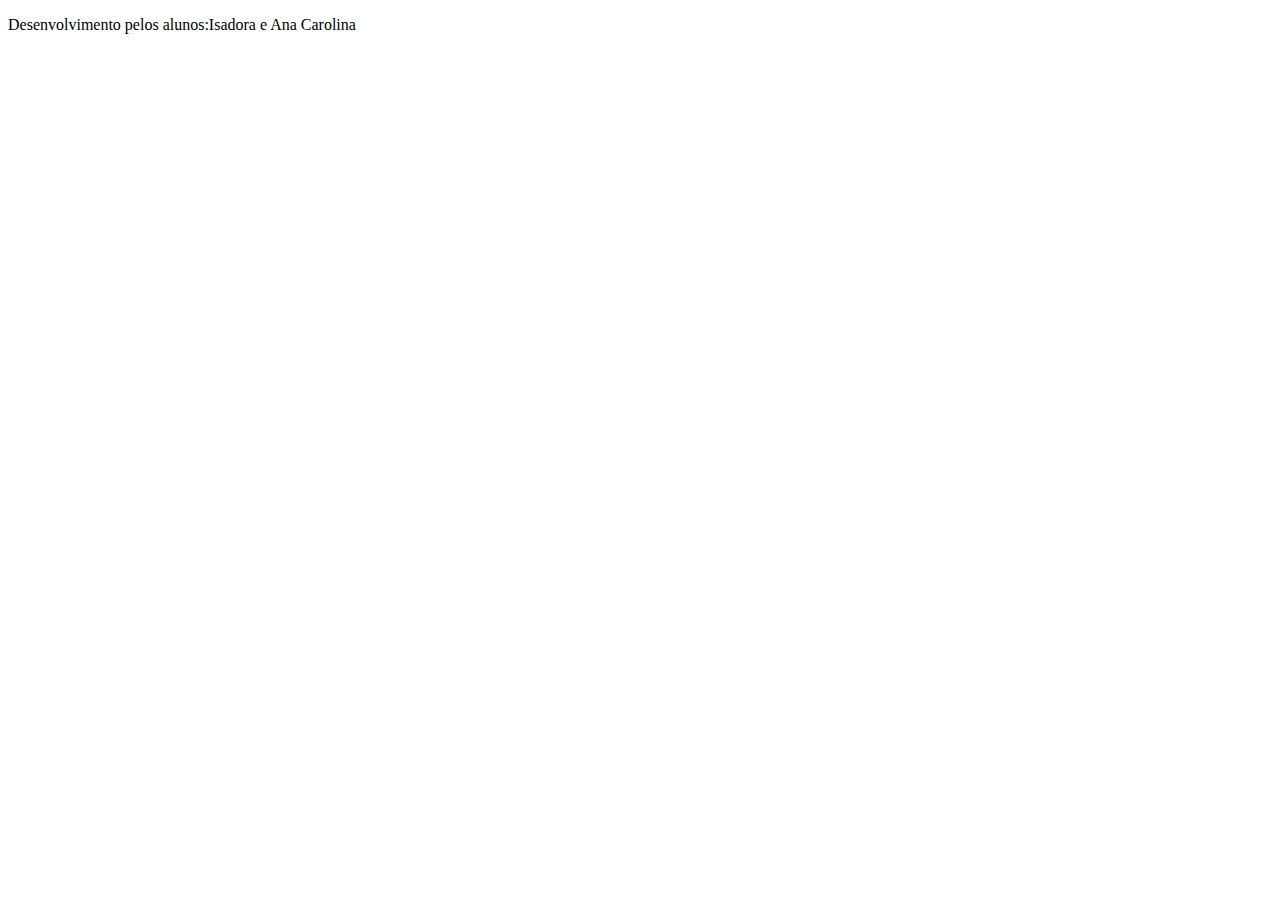
==== index.html @ e423d765 "c" ====
<!DOCTYPE html>
<html lang="en">
<head>
    <meta charset="UTF-8">
    <meta name="viewport" content="width=device-width, initial-scale=1.0">
    <title>Document</title>
    <link rel="stylesheet" href="-style.css">
</head>
<body>
    <section id="container">

    </section>
    <footer>
<p>Desenvolvimento pelos alunos:Isadora e Ana Carolina</p>
    </footer>
</body>
</html>
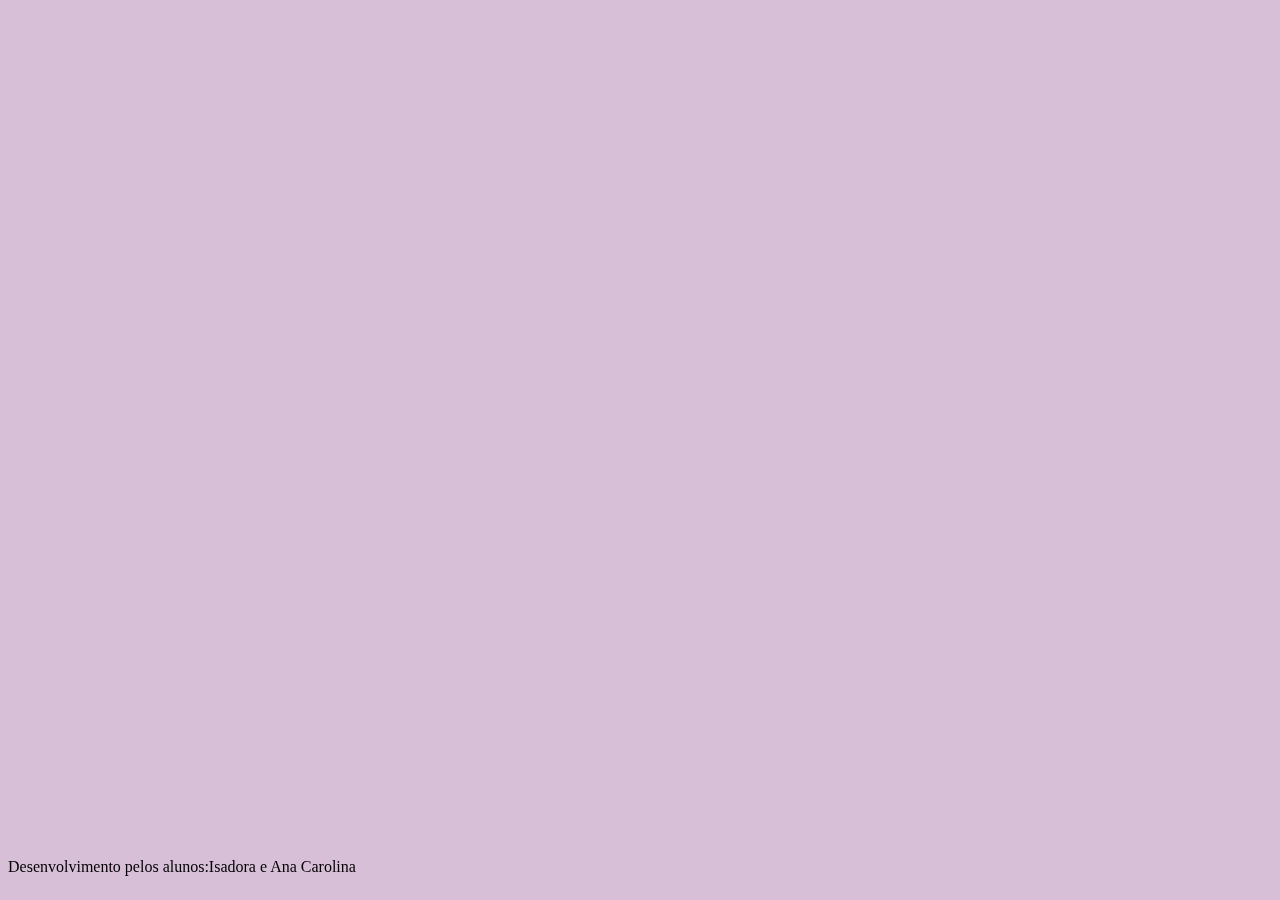
==== commit 1309ca9d: "ç" ====
--- a/index.html
+++ b/index.html
@@ -4,7 +4,7 @@
     <meta charset="UTF-8">
     <meta name="viewport" content="width=device-width, initial-scale=1.0">
     <title>Document</title>
-    <link rel="stylesheet" href="-style.css">
+    <link rel="stylesheet" href="style.css">
 </head>
 <body>
     <section id="container">
--- a/style.css
+++ b/style.css
@@ -0,0 +1,13 @@
+:root{
+    --fundo:#191970;
+    --frente-cartao:#6959CD;
+    --verso-cartao:#7B68EE;
+    --destaque:#483D8B;
+    --preto:#D8BFD8;
+
+}
+body{
+    background-color: var(--preto);
+    position: fixed;
+    bottom: 0;
+}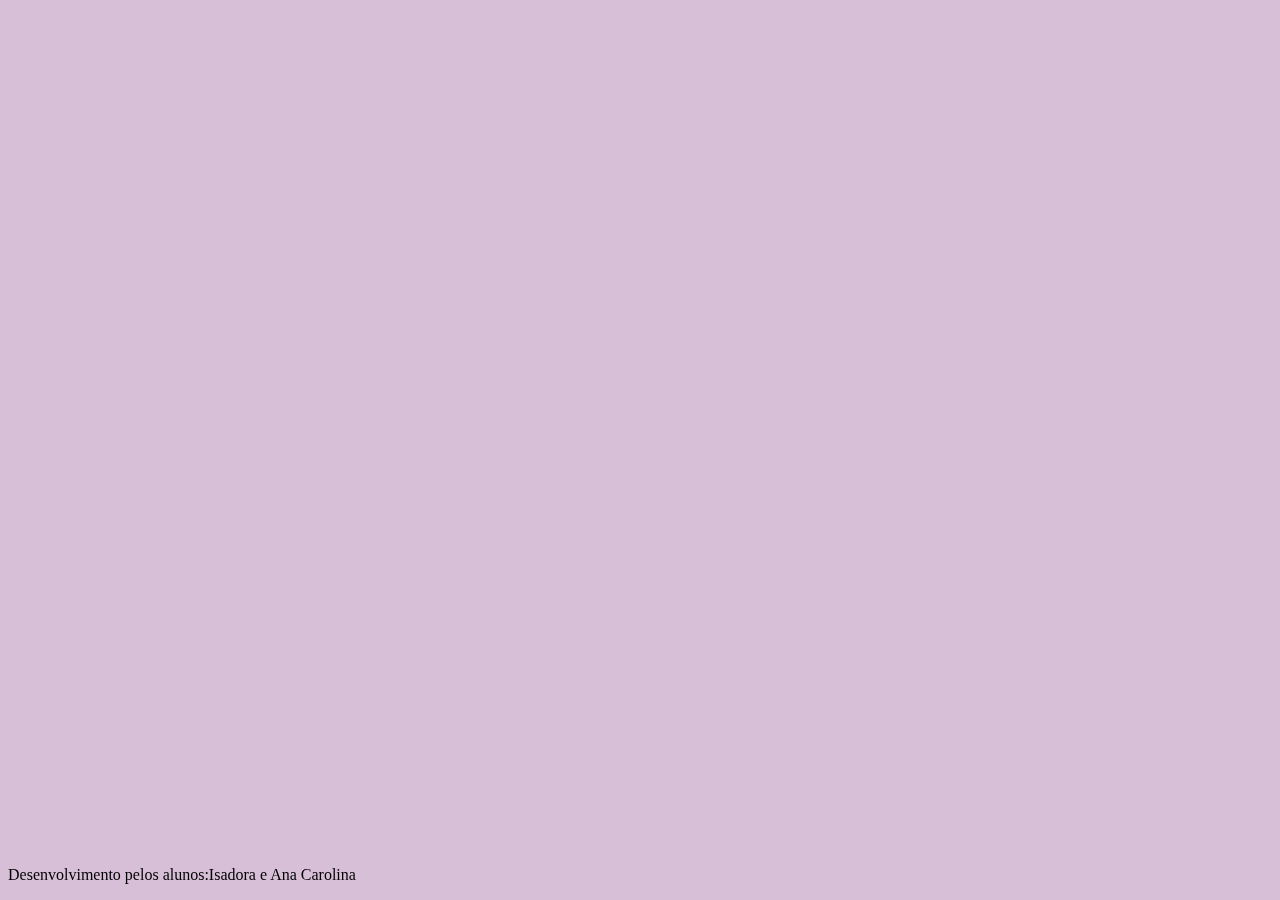
==== commit 618e2875: "v" ====
--- a/index.html
+++ b/index.html
@@ -13,5 +13,6 @@
     <footer>
 <p>Desenvolvimento pelos alunos:Isadora e Ana Carolina</p>
     </footer>
+   <script src="perguntas.js"></script>
 </body>
 </html>--- a/style.css
+++ b/style.css
@@ -8,6 +8,15 @@
 }
 body{
     background-color: var(--preto);
+
+}
+footer{
     position: fixed;
     bottom: 0;
+    color:var(--branco);
+    width: 100%;
+    text-aling:center;
+    
+
+
 }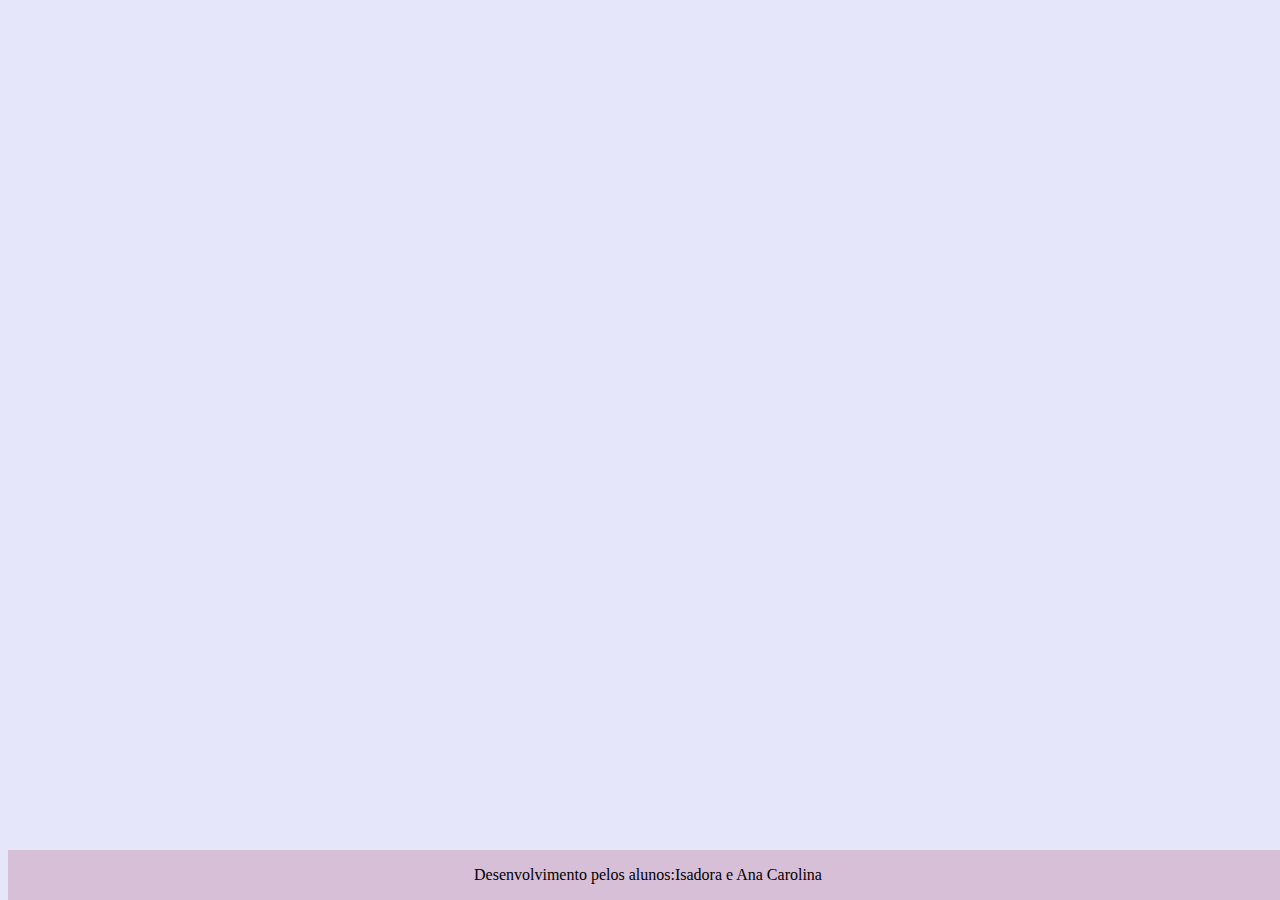
==== commit df74a30f: "m" ====
--- a/index.html
+++ b/index.html
@@ -14,5 +14,7 @@
 <p>Desenvolvimento pelos alunos:Isadora e Ana Carolina</p>
     </footer>
    <script src="perguntas.js"></script>
+   
+
 </body>
 </html>--- a/style.css
+++ b/style.css
@@ -1,5 +1,5 @@
 :root{
-    --fundo:#191970;
+    --fundo:#E6E6FA;
     --frente-cartao:#6959CD;
     --verso-cartao:#7B68EE;
     --destaque:#483D8B;
@@ -7,16 +7,14 @@
 
 }
 body{
-    background-color: var(--preto);
+    background-color: var(--fundo);
 
 }
 footer{
+    background-color: var(--preto);
     position: fixed;
     bottom: 0;
     color:var(--branco);
     width: 100%;
-    text-aling:center;
-    
-
-
+    text-align: center;
 }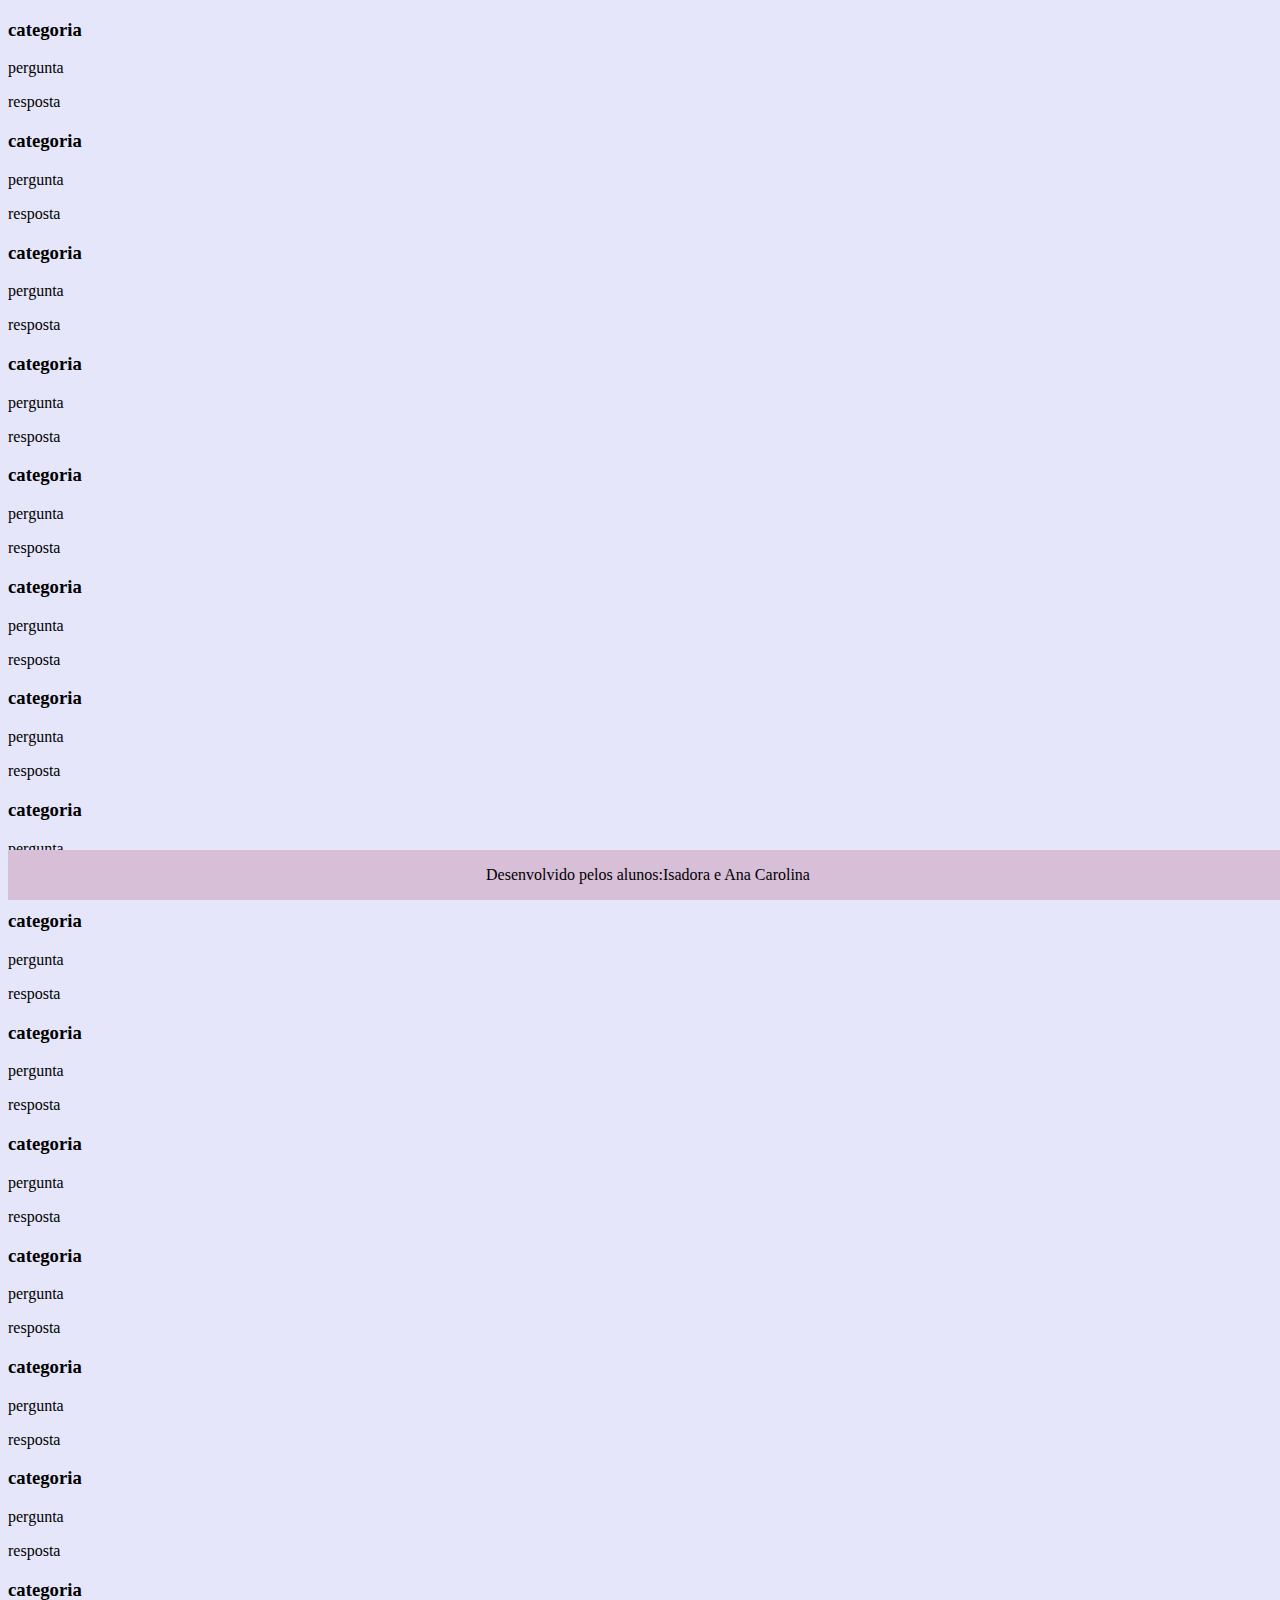
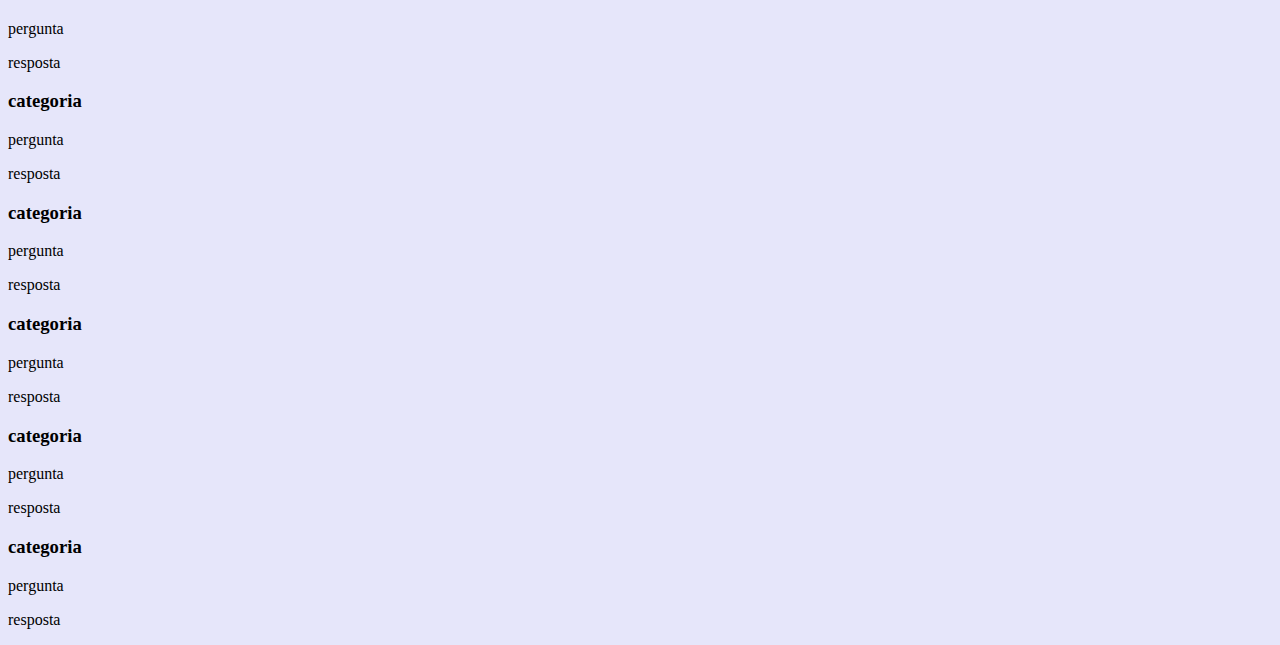
==== commit 87fd41e3: "v" ====
--- a/index.html
+++ b/index.html
@@ -11,10 +11,11 @@
 
     </section>
     <footer>
-<p>Desenvolvimento pelos alunos:Isadora e Ana Carolina</p>
+<p>Desenvolvido pelos alunos:Isadora e Ana Carolina</p>
     </footer>
+    <script src="main.js"></script>
    <script src="perguntas.js"></script>
-   
+
 
 </body>
 </html>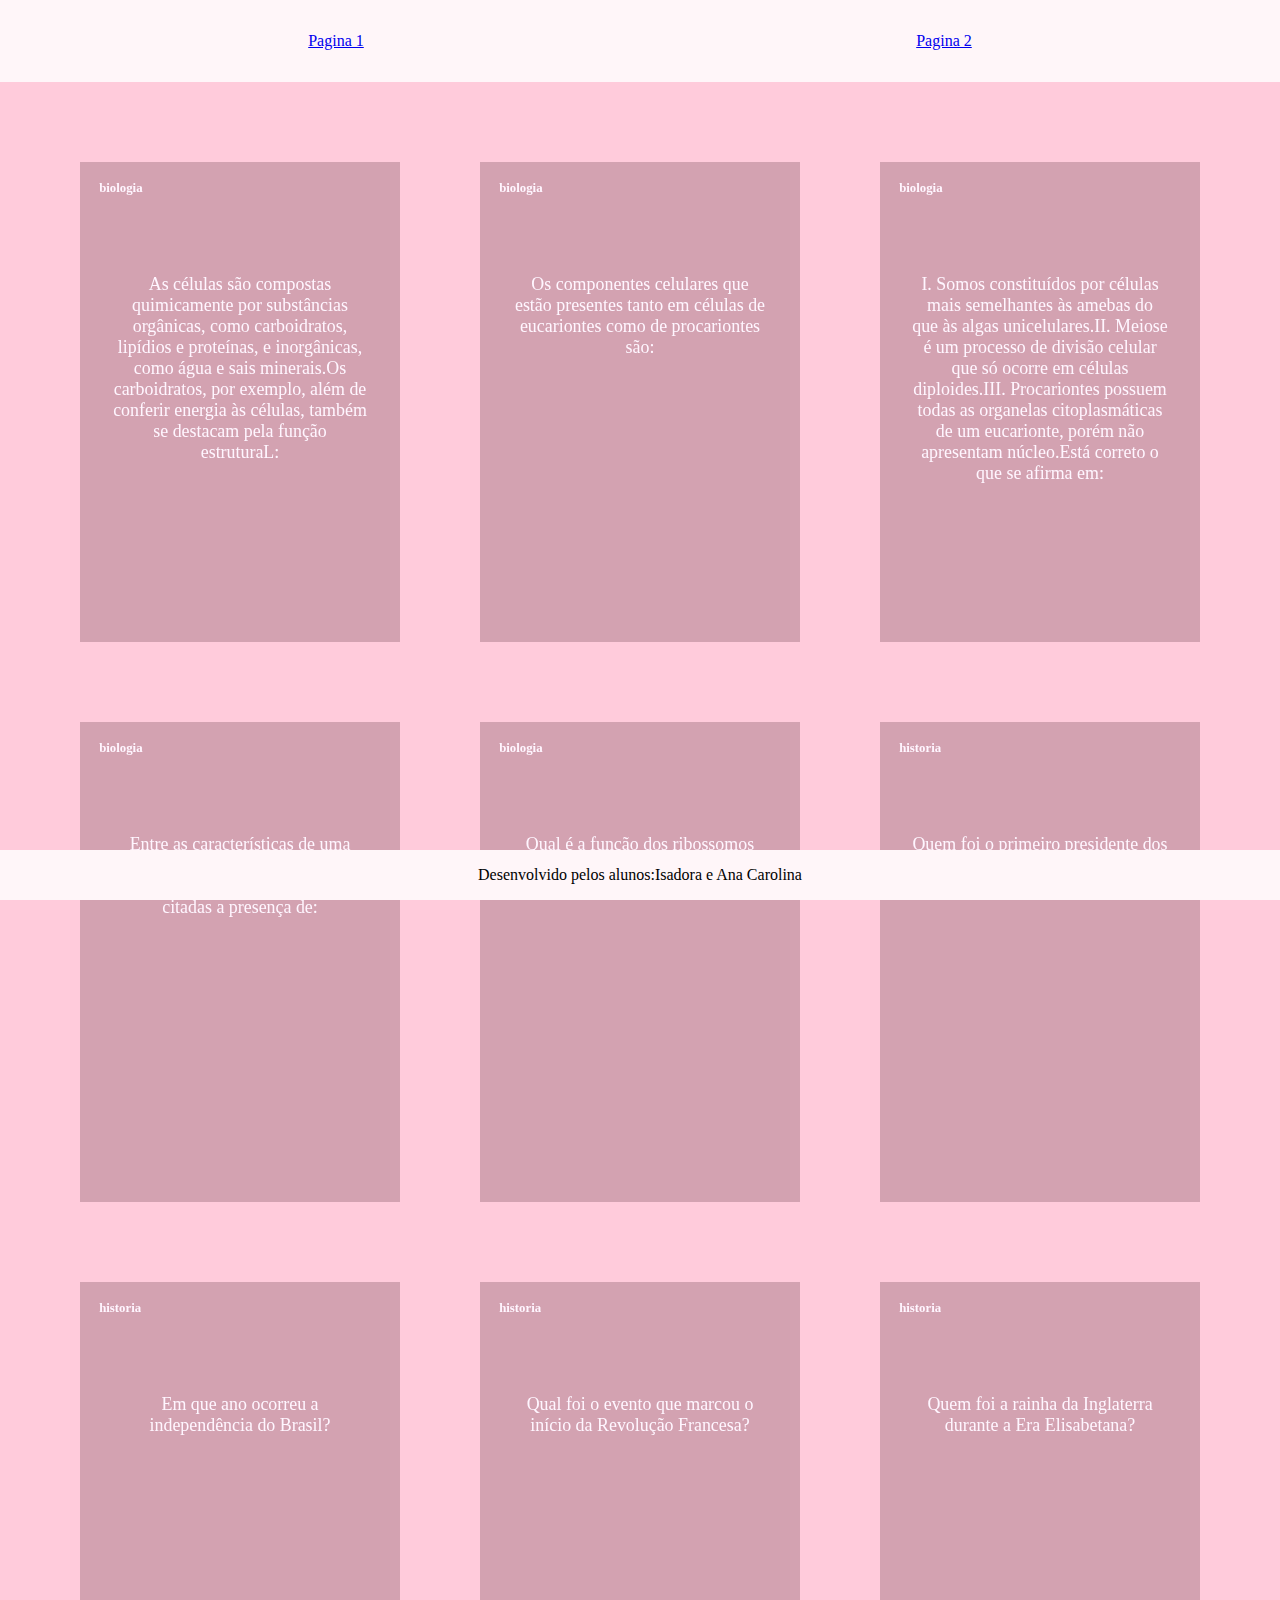
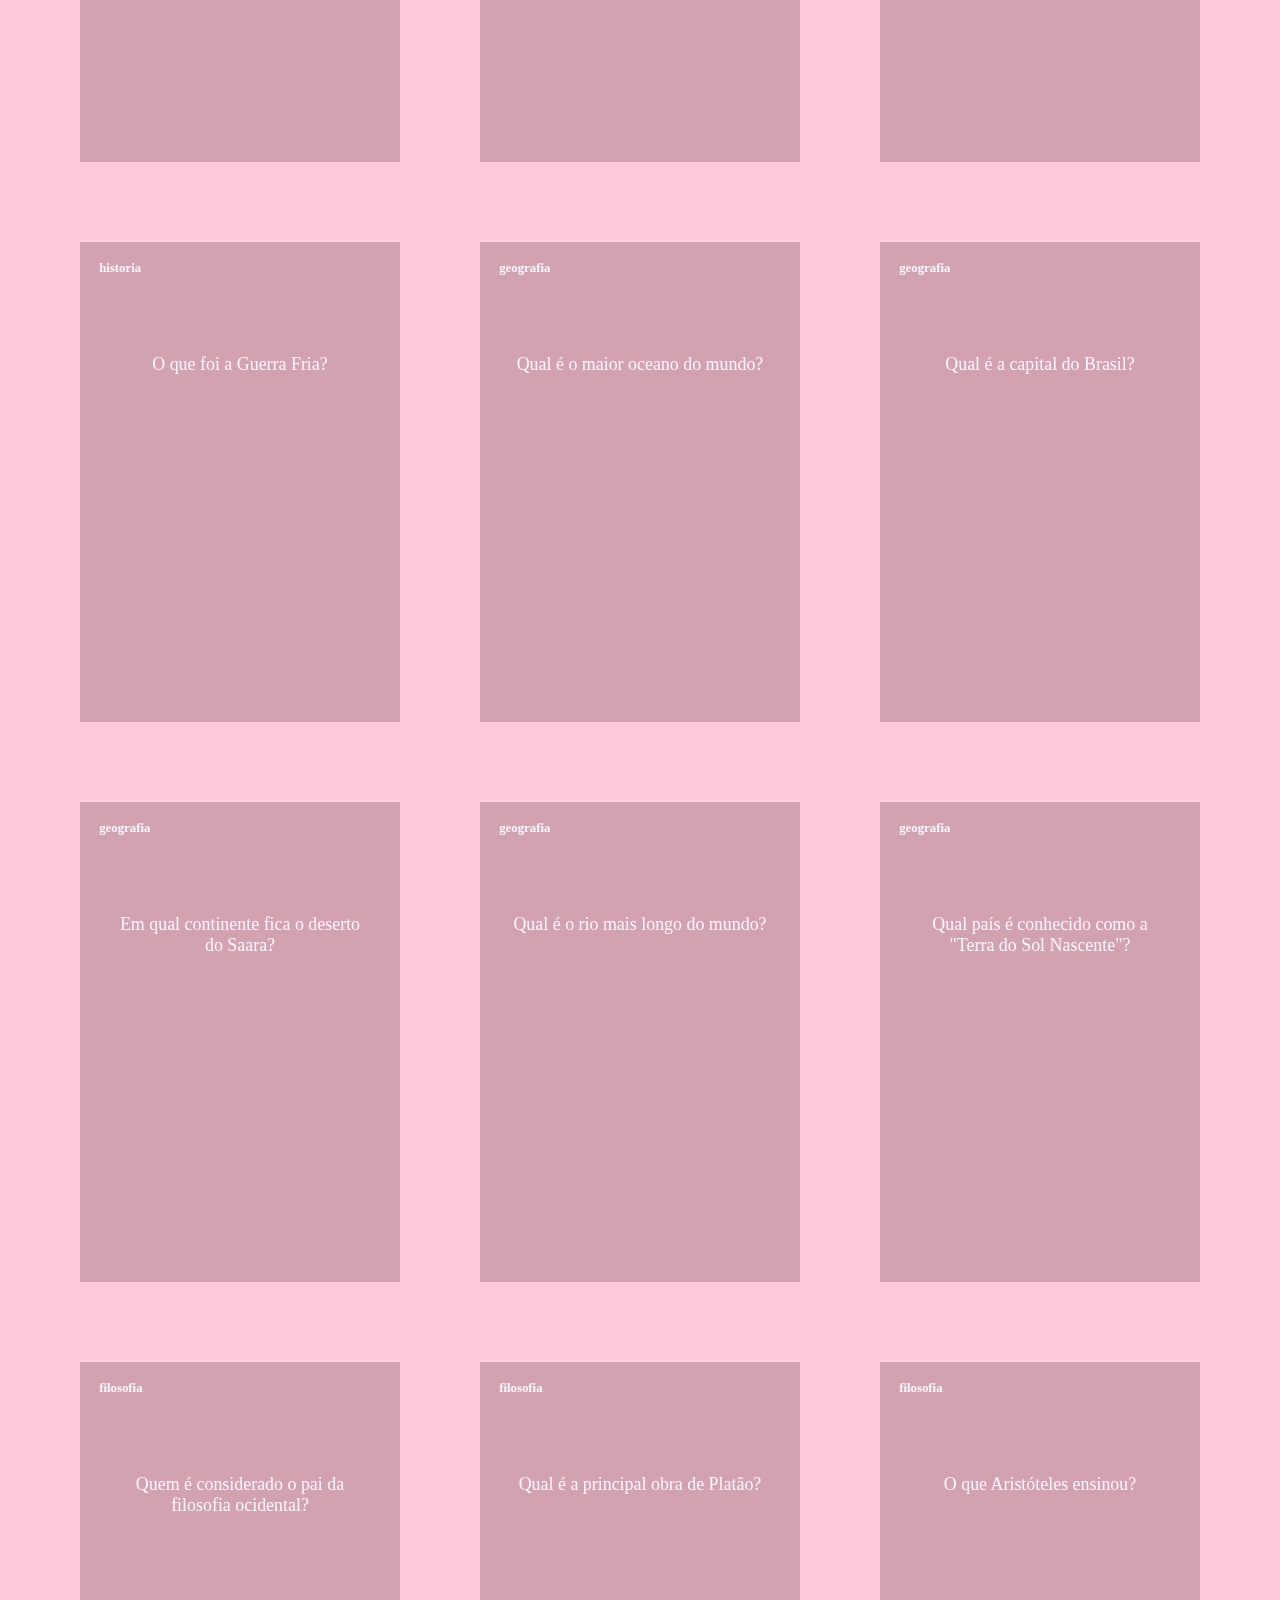
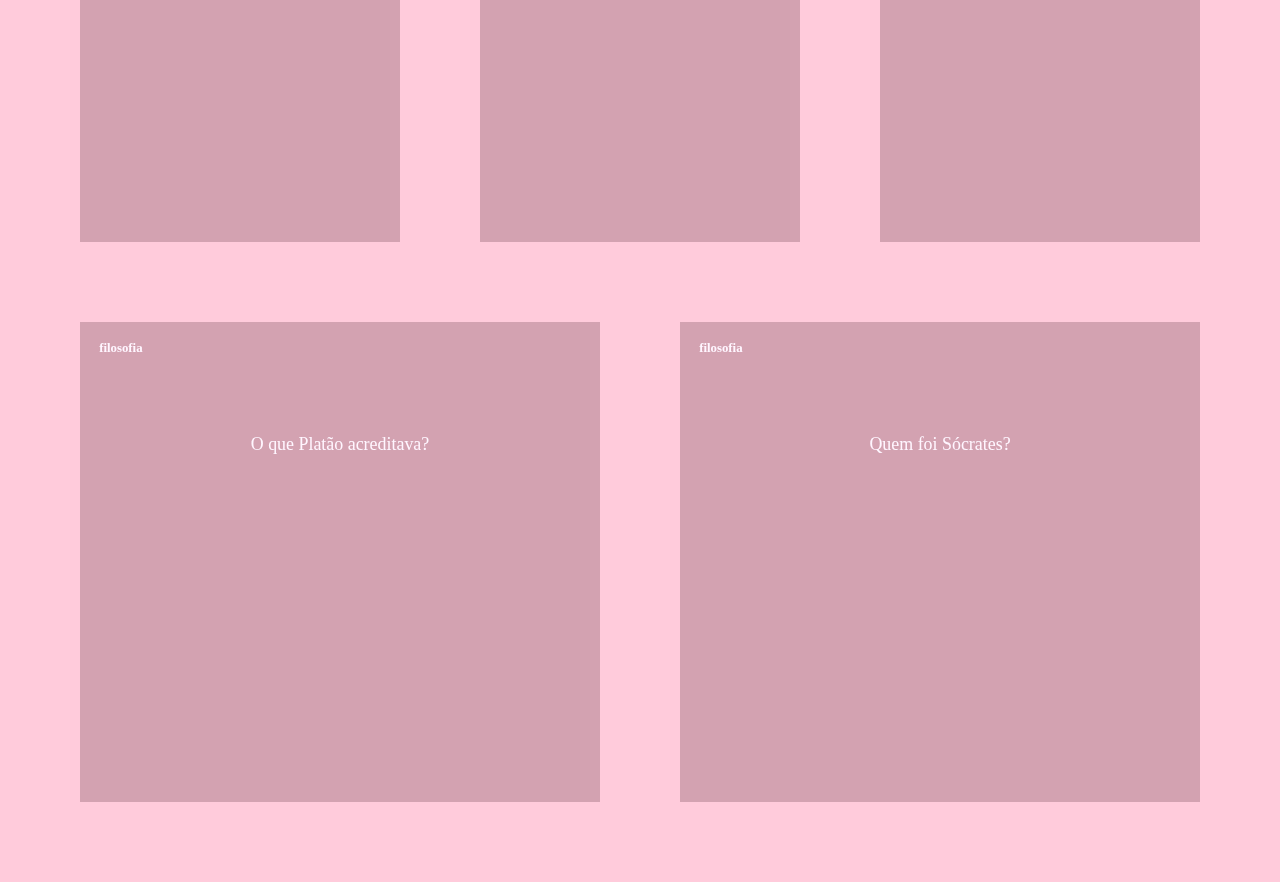
==== commit ccce4a9c: "k" ====
--- a/index.html
+++ b/index.html
@@ -7,6 +7,10 @@
     <link rel="stylesheet" href="style.css">
 </head>
 <body>
+    <header>
+        <a href="index.html">Pagina 1</a>
+        <a href="Pagina2.html">Pagina 2</a>
+    </header>
     <section id="container">
 
     </section>
--- a/style.css
+++ b/style.css
@@ -1,15 +1,26 @@
 :root{
-    --fundo:#E6E6FA;
-    --frente-cartao:#6959CD;
-    --verso-cartao:#7B68EE;
-    --destaque:#483D8B;
-    --preto:#D8BFD8;
+    --fundo:#ffcbdb;
+    --frente-cartao: #d3a2b1;
+    --verso-cartao:#e2afbf;
+    --destaque:#fff6ff;
+    --preto:#fff6f9;
+
 
 }
 body{
     background-color: var(--fundo);
-
+margin: 0%;
 }
+ header{
+    background-color: var(--preto);
+    display: flex;
+    justify-content: space-around;
+    padding: 2rem;
+ }
+ header.a{
+    color: var(--branco);
+    text-decoration: none;
+ }
 footer{
     background-color: var(--preto);
     position: fixed;
@@ -17,4 +28,59 @@
     color:var(--branco);
     width: 100%;
     text-align: center;
-}+}
+
+#container{
+padding: 4rem;
+display: flex;
+gap: 3rem;
+flex-wrap: wrap;
+}
+
+.cartao{
+    flex-grow: 1;
+    flex-basis: calc(33% - 6rem);
+    height: 30rem;
+    margin: 1rem;
+}
+.conteudo-cartao{
+    background-color: var(--frente-cartao);
+    text-align: center;
+    height: 100%;
+    transform-style: preserve-3d;
+    transition: transform 300ms ease-in-out;
+}
+
+.conteudo-cartao h3{
+ position: absolute;
+text-align: left;
+color: var(--destaque);
+border: 1px solidvar(--destaque);
+border-radius: 6rem;
+padding: 0.6rem;
+margin: 0.6rem;
+font-size: 1vw;
+backface-visibility: hidden;
+}
+.conteudo-cartao p{
+    margin-top: 5rem;
+    padding: 2rem;
+    font-size: 1.4vw;
+}
+
+.cartao.active .conteudo-cartao{
+    transform: rotateY(180deg);
+}
+.pergunta-cartao, .resposta-cartao{
+    backface-visibility: hidden;
+    position:absolute;
+    color: var(--destaque);
+    height: 100%;
+    width: 100%;
+}
+.resposta-cartao{
+    transform: rotateY(180deg); 
+    background-color:var(--verso-cartao);
+    color:var(--destaque);
+    border:2px solid var(--destaque);
+}
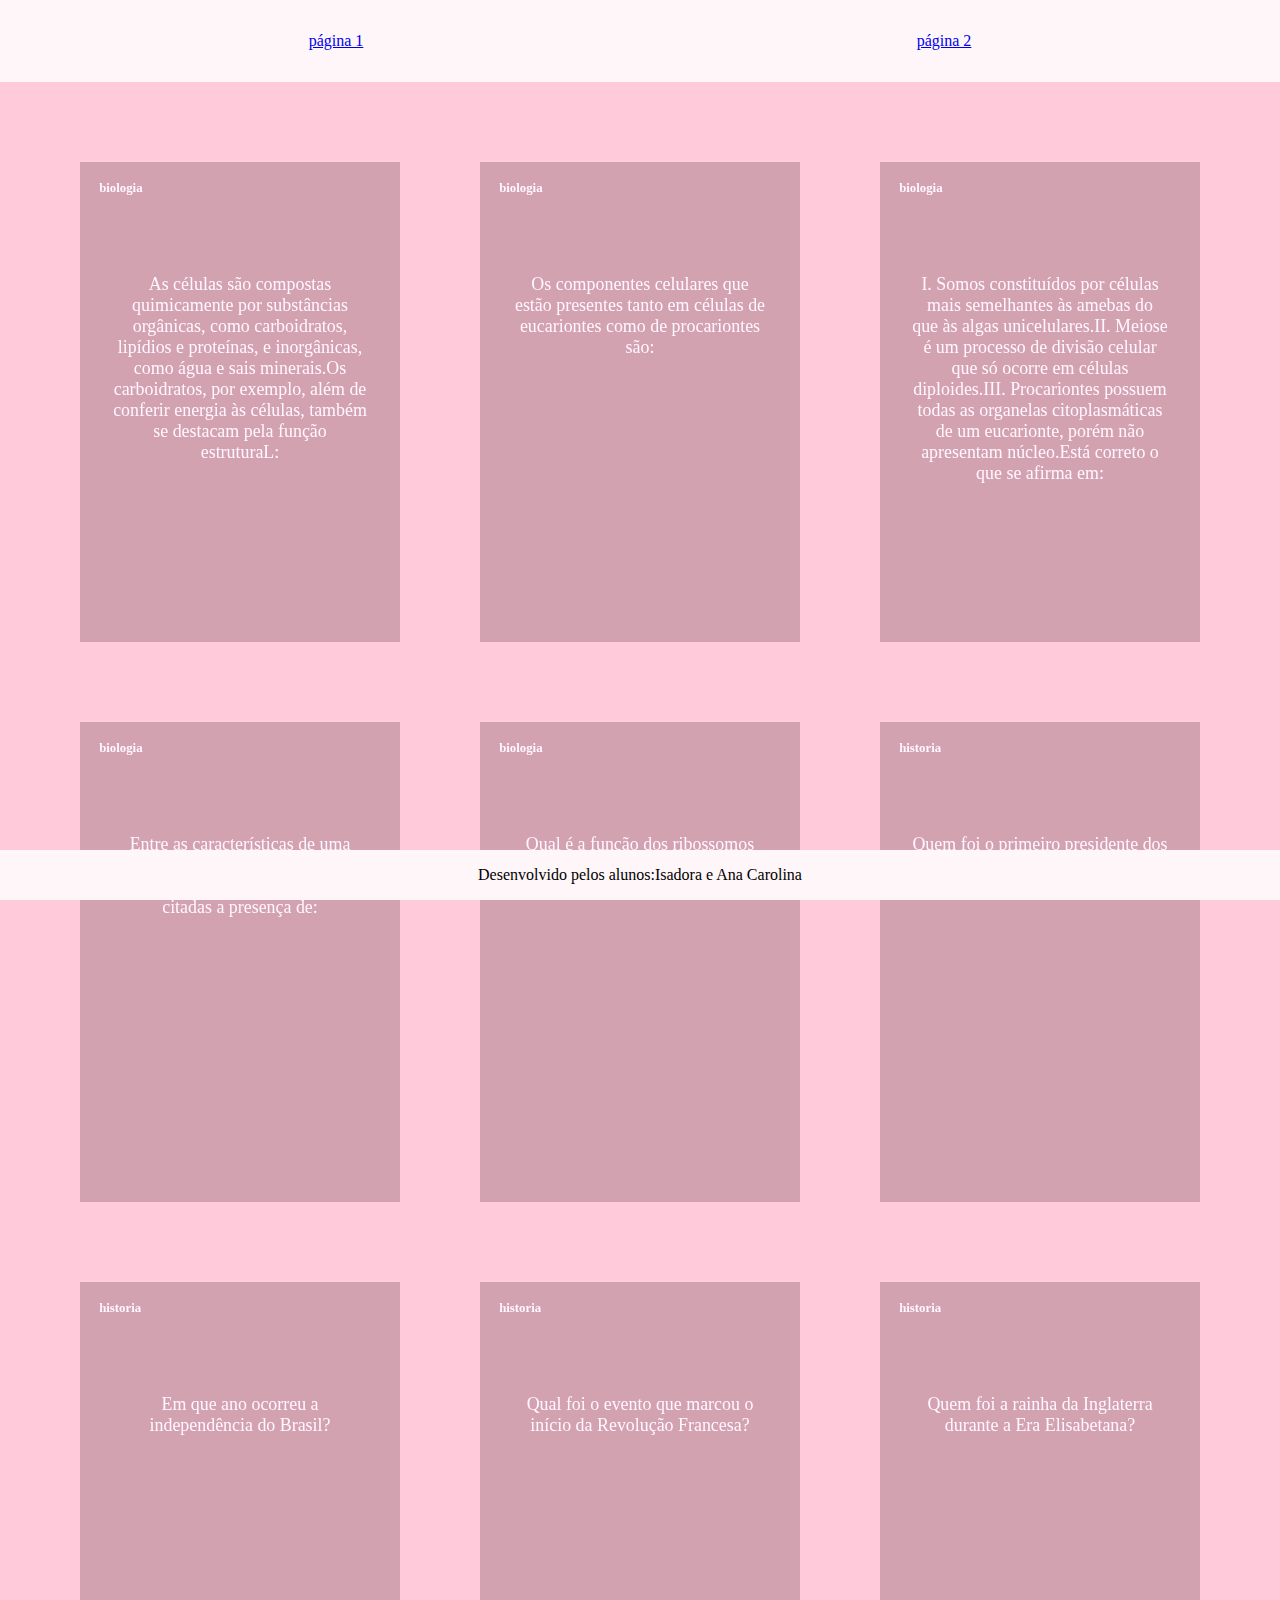
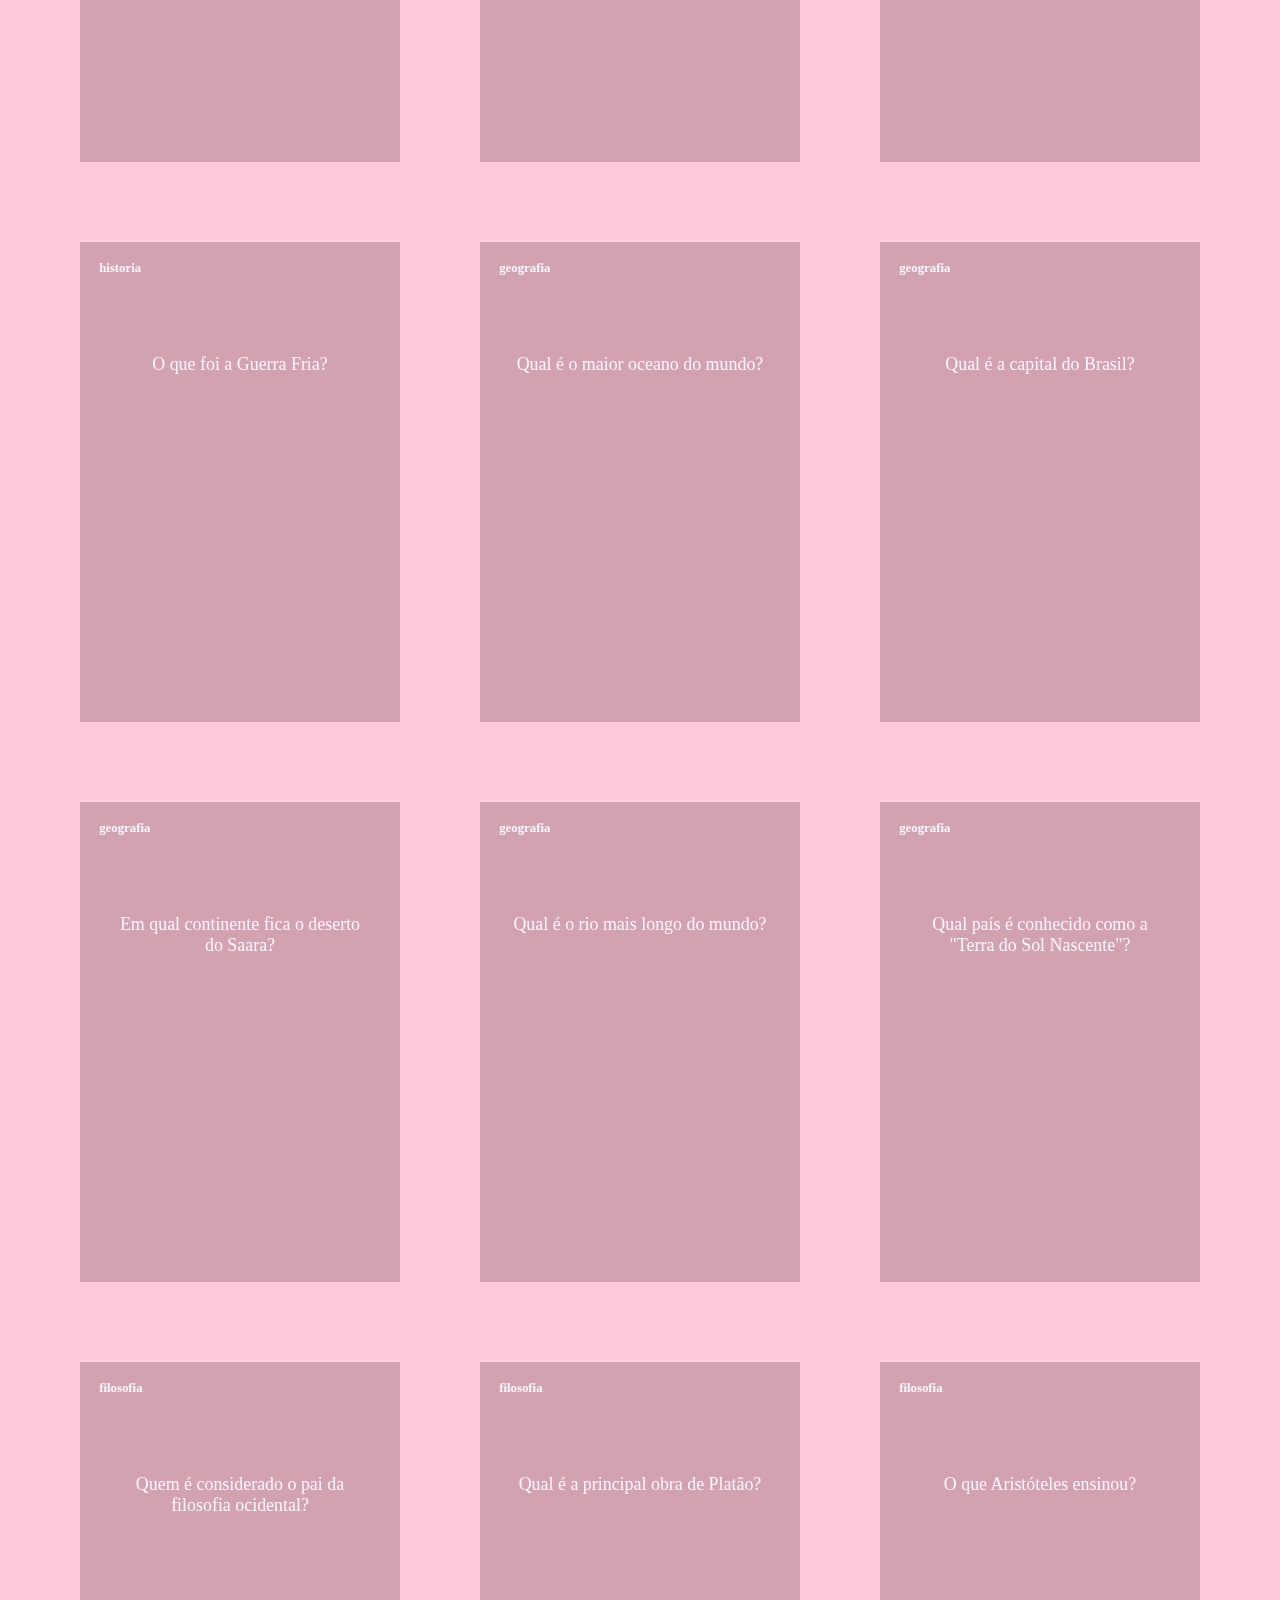
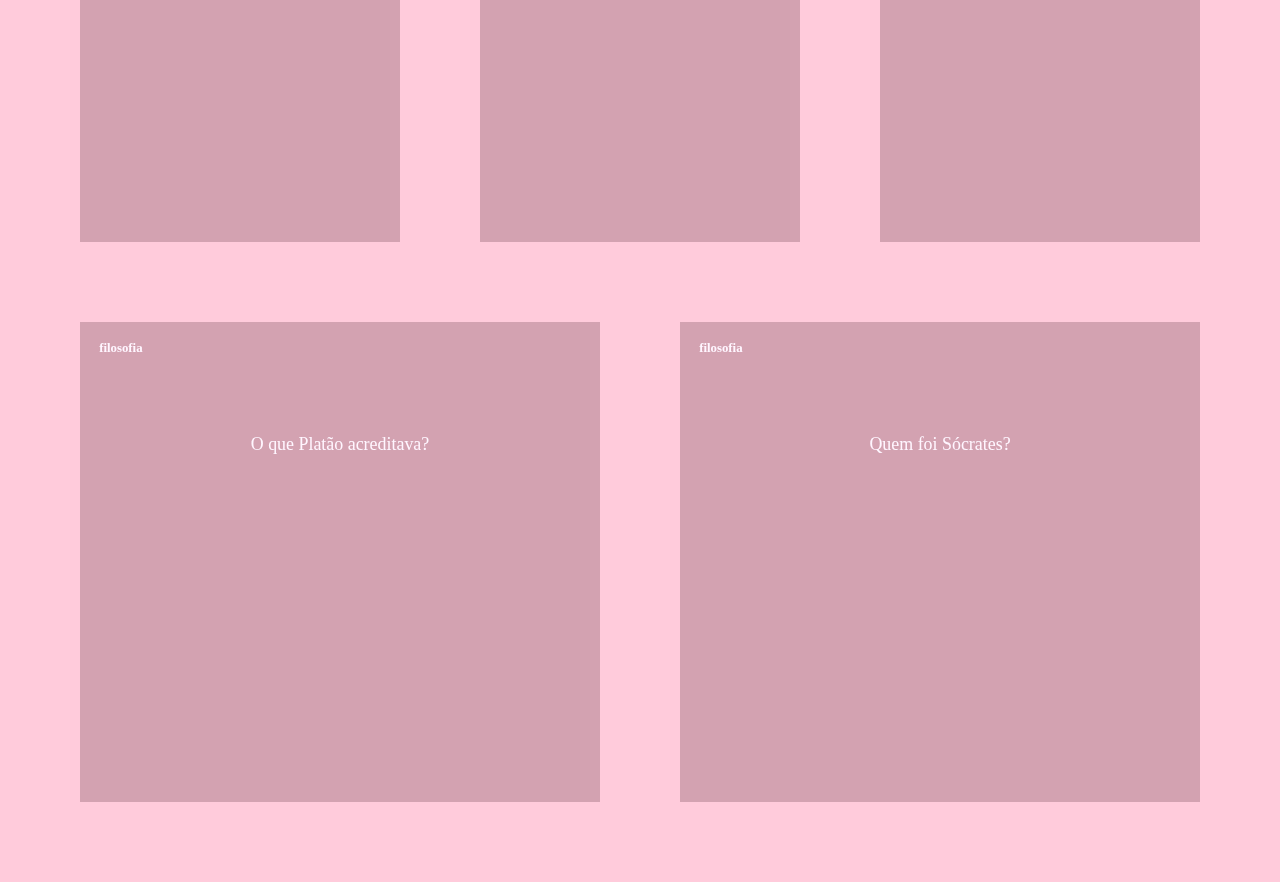
==== commit 0065a41e: "n" ====
--- a/index.html
+++ b/index.html
@@ -8,8 +8,8 @@
 </head>
 <body>
     <header>
-        <a href="index.html">Pagina 1</a>
-        <a href="Pagina2.html">Pagina 2</a>
+        <a href="index.html">página 1</a>
+        <a href="Pagina2.html">página 2</a>
     </header>
     <section id="container">
 
